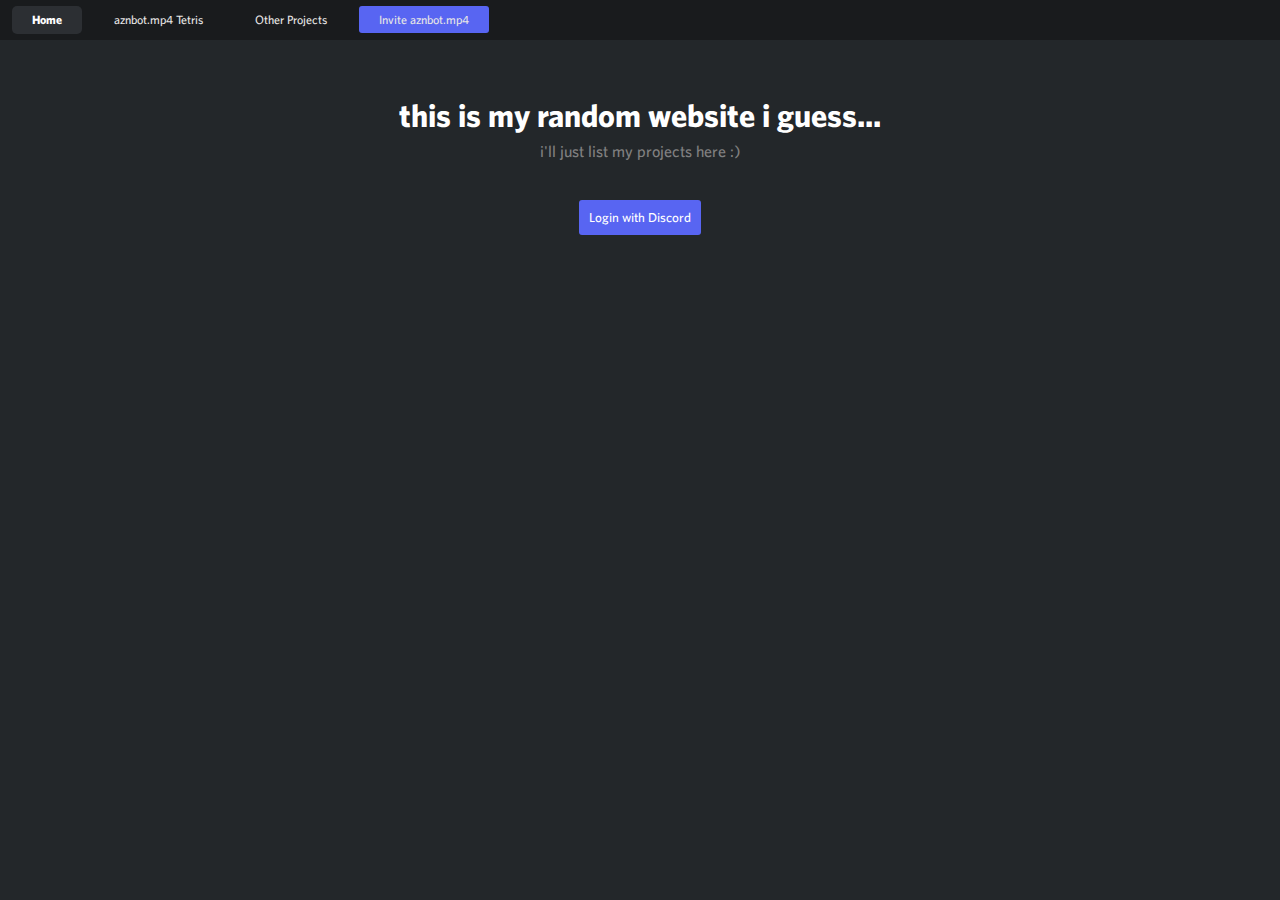
==== index.html @ a038ac08 "Update index.html" ====
<script src="https://code.jquery.com/jquery-3.5.0.js"></script>
<script src="js/functions.js"></script>
<script src="module/clipboard.js"></script>
<link rel="stylesheet" href="https://stackpath.bootstrapcdn.com/bootstrap/4.3.1/css/bootstrap.min.css" integrity="sha384-ggOyR0iXCbMQv3Xipma34MD+dH/1fQ784/j6cY/iJTQUOhcWr7x9JvoRxT2MZw1T" crossorigin="anonymous">
<link rel="stylesheet" href="https://cdnjs.cloudflare.com/ajax/libs/animate.css/4.0.0/animate.min.css">
<link rel="stylesheet" type="text/css" href="css/navbar.css"/>
<link rel="stylesheet" type="text/css" href="css/index.css"/>

<head>
    <meta name="viewport" content="width=device-width, initial-scale=1">
    <meta property="og:type" content="website">
    <meta property="og:title" content="aznsite.mp4"/>
    <meta property="og:description" content="aznbot.mp4 is a Discord bot... yeah that's all i can think of"/>
    <meta property="og:url" content="https://aznguy.com/"/>
    <meta property="og:image" content="https://aznguy.com/src/metaImage.png"/>
    <link rel=icon href=/favicon.ico>
    <title>aznsite.mp4</title>

    <script async src="https://pagead2.googlesyndication.com/pagead/js/adsbygoogle.js?client=ca-pub-1307365191490419"
     crossorigin="anonymous"></script>
     
</head>

<ul id="menu-bar">
    <li class="active"><a href="#">Home</a></li>
    <li>
        <a href="#" class="dropLabel">aznbot.mp4 Tetris</a>
        <ul>
            <section>Leaderboards</section>
            <li><a href="html/leaderboard.html">Normal Tetris</a></li>
            <li><a href="html/leaderboard.html?mode=sprint">Sprint</a></li>
            <li><a href="html/leaderboard.html?mode=combo">Combo Challenge</a></li>
            <li><a href="html/leaderboard.html?mode=tetris">Tetris Only</a></li>
            <li><a href="html/leaderboard.html?mode=t-spin">T-Spin Doubles Only</a></li>
            <section>Settings</section>
            <li><a href="html/customize.html">Customize</a></li>
        </ul>
    </li>
    <li>
        <a href="#" class="dropLabel">Other Projects</a>
        <ul>
            <li><a href="https://www.roblox.com/games/6795867689/">Tetroblox</a></li>
            <li><a href="html/DiscordTools/regional.html">Regional Indicator Generator</a></li>
            <li><a href="quickcopy">QuickCopy</a></li>
            <li><a href="schoolTeto">SchoolTeto</a></li>
            <li><a href="schoolPong">SchoolPong</a></li>
        </ul>
    </li>
    <li><a class="button" href="html/invite.html">Invite aznbot.mp4</a></li>
</ul>

<body style="background-color: rgb(35, 39, 42);">
    <h1><br></h1>
    <h2 class="animate__animated animate__zoomInDown" style="animation-duration:1.5s; color: white; text-align: center; font-family:WhitneyBold">
        this is my random website i guess...
    </h2>
    <h6 class="animate__animated animate__jackInTheBox" style="animation-delay:1s; animation-duration:1s; color: grey; text-align: center; font-family:Whitney">
        i'll just list my projects here :)
    </h6>

    <div class="container" id="loggedAs"></div>
    <div class="container" id="loginBtn"><a class="button" id="btnIN" href="https://discord.com/api/oauth2/authorize?client_id=622243899469201438&redirect_uri=https%3A%2F%2Faznbotmp4.herokuapp.com%2F&response_type=code&scope=identify">Login with Discord</a></div>
</body>

<script>
    var token = getParam('oauthT')
    if(token) setCookie('token', token, 7);

    if(getCookie('token')) { token = getCookie('token')
        fetch('https://discord.com/api/users/@me', {headers: {Authorization: `Bearer ${token}`}, method: 'GET'}).then(async response2 => {
            const jsonRes = await response2.json()
            if(jsonRes.message) {
                setCookie('token', '', 0)
            } else {
                var btn = $(`#btnIN`)
                btn.html('Log Out')
                btn.css({'background-color': '#ED4245'})
                btn.on('click', () => {setCookie('token', '', 0)})
                document.getElementById('btnIN').href = window.location.origin

                $(`#loggedAs`).html(`<img class="pfp" src="https://cdn.discordapp.com/avatars/${jsonRes.id}/${jsonRes.avatar}.png">Logged in as ${jsonRes.username}`)
            }
        })
    }
</script>
---- css/navbar.css ----
@font-face {
    font-family: Whitney;
    src: url("../fonts/Whitney.ttf") format("truetype");
}
@font-face {
    font-family: WhitneyBold;
    src: url("../fonts/Whitney-Bold.ttf") format("truetype");
}
#menu-bar {
    overflow-x:visible;
    font-family: Whitney !important;
    width: 100%;
    margin: 0px 0px 0px 0px;
    padding: 6px 6px 4px 6px;
    height: 40px;
    line-height: 100%;
    border-radius: 0px;
    -webkit-border-radius: 0px;
    -moz-border-radius: 0px;
    box-shadow: 0px 0px 0px #666666;
    -webkit-box-shadow: 0px 0px 0px #666666;
    -moz-box-shadow: 0px 0px 0px #666666;
    background: rgba(15, 15, 15, 0.5);
    border: solid 0px #6D6D6D;
    position: relative;
    z-index: 999;
}

#menu-bar section {
    color: #5865F2;
    text-align: center;
    font-family: WhitneyBold;
    padding: 10px 0px 10px 0px !important;
}

#menu-bar li {
    margin: 0px 0px 6px 0px;
    padding: 0px 6px 0px 6px;
    float: left;
    text-align: left;
    position: relative;
    list-style: none;
}

#menu-bar a {
    transition: all 0.15s ease-out;
    font-size: 12px;
    color: #E7E5E5;
    text-decoration: none;
    display: block;
    padding: 6px 20px 6px 20px;
    margin: 0;
    margin-bottom: 6px;
}

#menu-bar li ul li a {
    margin: 0;
}

#menu-bar .active a {
    font-family: WhitneyBold;
}

#menu-bar .active a,
#menu-bar li:hover a, .button:hover {
    border-radius: 5px;
    background: #2C2F33;
    color: #FFFFFF;
}

#menu-bar ul li:hover a,
#menu-bar li:hover li a {
    background: none;
    border: none;
    color: rgba(32, 32, 32, 0.5);
}

#menu-bar ul a:hover {
    background-color: #5865F2 !important;
    color: #FFFFFF !important;
    font-family: WhitneyBold;
    transform: scale(1.05);
}

#menu-bar li:hover>ul {
    transform: scaleY(1);
}

#menu-bar ul {
    transform-origin: top;
    transform: scaleY(0);
    transition: all 0.2s ease-out;
    background: rgba(31, 31, 31, 0.8);
    display: block;
    margin: 0;
    padding: 0;
    width: 125%;
    position: absolute;
    top: 100%;
    left: 0;
    border: solid 0px transparent;
}

#menu-bar ul li {
    float: none;
    margin: 0;
    padding: 0;
}

#menu-bar ul a {
    padding: 10px 0px 10px 15px;
    color: #F0F0F0 !important;
    font-size: 12px;
}

#menu-bar ul li:first-child>a {
    border-top-left-radius: 0px;
    -webkit-border-top-left-radius: 0px;
    -moz-border-radius-topleft: 0px;
    border-top-right-radius: 0px;
    -webkit-border-top-right-radius: 0px;
    -moz-border-radius-topright: 0px;
}

#menu-bar ul li:last-child>a {
    border-bottom-left-radius: 0px;
    -webkit-border-bottom-left-radius: 0px;
    -moz-border-radius-bottomleft: 0px;
    border-bottom-right-radius: 0px;
    -webkit-border-bottom-right-radius: 0px;
    -moz-border-radius-bottomright: 0px;
}

#menu-bar:after {
    content: ".";
    display: block;
    clear: both;
    visibility: hidden;
    line-height: 0;
    height: 0;
}

#menu-bar {
    display: inline-block;
}

html[xmlns] #menu-bar {
    display: block;
}

* html #menu-bar {
    height: 1%;
}
.button {
    background: #5865F2;
    border: none;
    padding: 10px 10px;
    line-height: 15px;
    color: #fff;
    font-family: Whitney;
    font-size: 13px;
    display: block;
    text-align: center;
    text-decoration: none;
    width: fit-content;
    border-radius: 3px;
    transition: all 0.2s ease-out;
}

.dropLabel:hover, section:hover{
    cursor: default;
}
---- css/index.css ----
.container {
    display: flex;
    width: 100%;
    padding: 10px 0;
    align-items: center;
    justify-content: center;
    font-family: Whitney;
    color: white;
}

.pfp {
    border-radius: 50%;
    height: 38px;
    display: inline;
    margin: 8px;
}
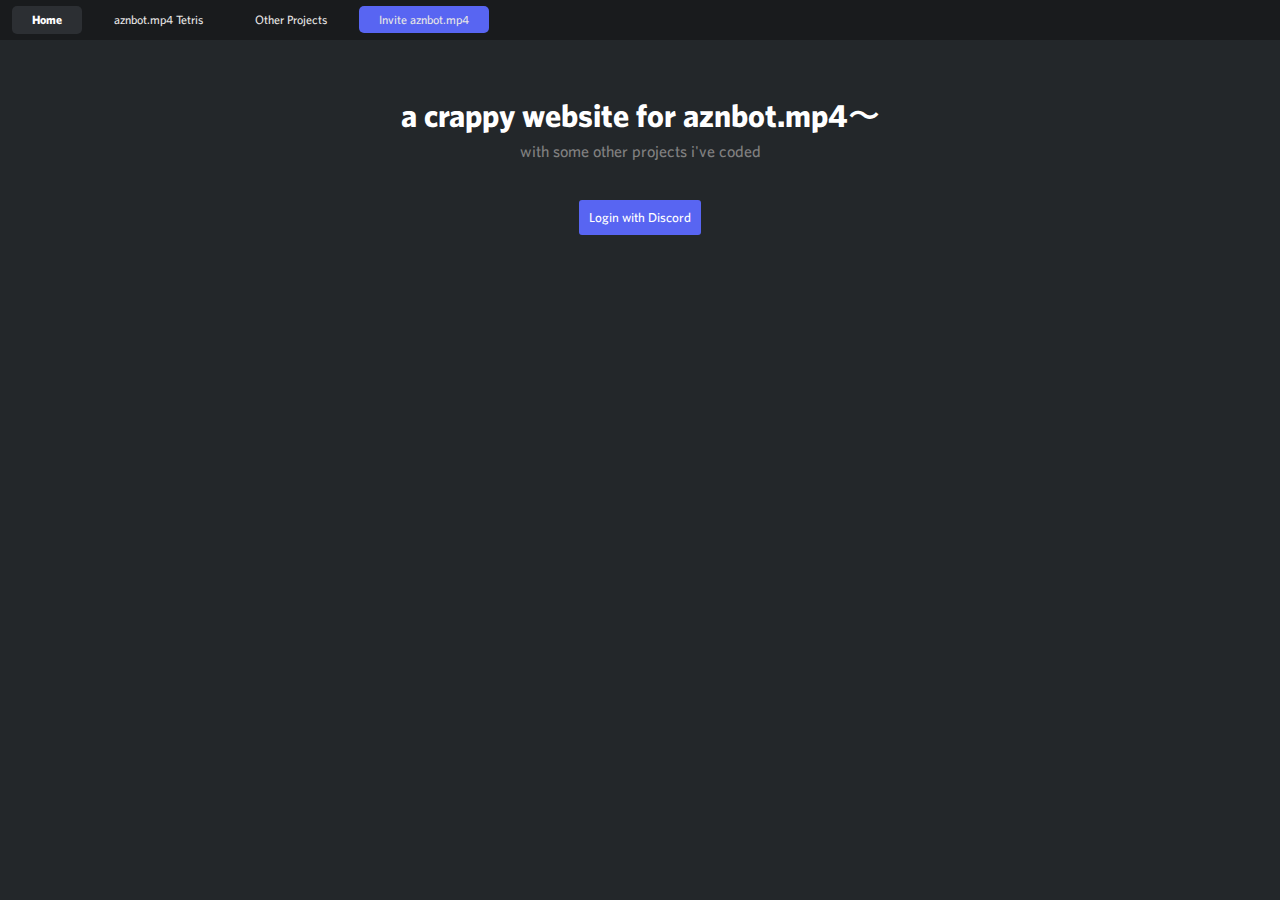
==== commit e5e726f5: "iop9etcertyiopuajscpvrdshiopmj" ====
--- a/index.html
+++ b/index.html
@@ -15,70 +15,41 @@
     <meta property="og:image" content="https://aznguy.com/src/metaImage.png"/>
     <link rel=icon href=/favicon.ico>
     <title>aznsite.mp4</title>
-
-    <script async src="https://pagead2.googlesyndication.com/pagead/js/adsbygoogle.js?client=ca-pub-1307365191490419"
-     crossorigin="anonymous"></script>
-     
 </head>
 
-<ul id="menu-bar">
-    <li class="active"><a href="#">Home</a></li>
-    <li>
-        <a href="#" class="dropLabel">aznbot.mp4 Tetris</a>
-        <ul>
-            <section>Leaderboards</section>
-            <li><a href="html/leaderboard.html">Normal Tetris</a></li>
-            <li><a href="html/leaderboard.html?mode=sprint">Sprint</a></li>
-            <li><a href="html/leaderboard.html?mode=combo">Combo Challenge</a></li>
-            <li><a href="html/leaderboard.html?mode=tetris">Tetris Only</a></li>
-            <li><a href="html/leaderboard.html?mode=t-spin">T-Spin Doubles Only</a></li>
-            <section>Settings</section>
-            <li><a href="html/customize.html">Customize</a></li>
-        </ul>
-    </li>
-    <li>
-        <a href="#" class="dropLabel">Other Projects</a>
-        <ul>
-            <li><a href="https://www.roblox.com/games/6795867689/">Tetroblox</a></li>
-            <li><a href="html/DiscordTools/regional.html">Regional Indicator Generator</a></li>
-            <li><a href="quickcopy">QuickCopy</a></li>
-            <li><a href="schoolTeto">SchoolTeto</a></li>
-            <li><a href="schoolPong">SchoolPong</a></li>
-        </ul>
-    </li>
-    <li><a class="button" href="html/invite.html">Invite aznbot.mp4</a></li>
-</ul>
+<div id="navbar"></div><script src="../../js/navbar.js"></script>
 
 <body style="background-color: rgb(35, 39, 42);">
     <h1><br></h1>
-    <h2 class="animate__animated animate__zoomInDown" style="animation-duration:1.5s; color: white; text-align: center; font-family:WhitneyBold">
-        this is my random website i guess...
+    <h2 class="animate__animated animate__lightSpeedInLeft" style="animation-duration:1s; color: white; text-align: center; font-family:WhitneyBold">
+        a crappy website for aznbot.mp4〜
     </h2>
-    <h6 class="animate__animated animate__jackInTheBox" style="animation-delay:1s; animation-duration:1s; color: grey; text-align: center; font-family:Whitney">
-        i'll just list my projects here :)
+    <h6 class="animate__animated animate__jackInTheBox" style="animation-delay:.8s; animation-duration:1s; color: grey; text-align: center; font-family:Whitney">
+        with some other projects i've coded
     </h6>
 
-    <div class="container" id="loggedAs"></div>
-    <div class="container" id="loginBtn"><a class="button" id="btnIN" href="https://discord.com/api/oauth2/authorize?client_id=622243899469201438&redirect_uri=https%3A%2F%2Faznbotmp4.herokuapp.com%2F&response_type=code&scope=identify">Login with Discord</a></div>
+    <div class="container animate__animated animate__fadeInUp" style="animation-delay:1s" id="loggedAs"></div>
+    <div class="container animate__animated animate__fadeInUp" style="animation-delay:1.3s" id="loginBtn"><a class="button" id="btnIN" title="Used to customize your aznbot.mp4 experience" href="https://discord.com/api/oauth2/authorize?client_id=622243899469201438&redirect_uri=https%3A%2F%2Faznbotmp4.herokuapp.com%2F&response_type=code&scope=identify">Login with Discord</a></div>
 </body>
 
 <script>
-    var token = getParam('oauthT')
-    if(token) setCookie('token', token, 7);
+    let token = getParam('oauthT')
+    if(token) LS.token = token
 
-    if(getCookie('token')) { token = getCookie('token')
+    if(LS.token) { token = LS.token
         fetch('https://discord.com/api/users/@me', {headers: {Authorization: `Bearer ${token}`}, method: 'GET'}).then(async response2 => {
             const jsonRes = await response2.json()
             if(jsonRes.message) {
-                setCookie('token', '', 0)
+                delete LS.token
             } else {
-                var btn = $(`#btnIN`)
+                let btn = $(`#btnIN`)
                 btn.html('Log Out')
                 btn.css({'background-color': '#ED4245'})
-                btn.on('click', () => {setCookie('token', '', 0)})
+                btn.prop('title','Log out (duh)')
+                btn.on('click', () => {delete LS.token})
                 document.getElementById('btnIN').href = window.location.origin
-
-                $(`#loggedAs`).html(`<img class="pfp" src="https://cdn.discordapp.com/avatars/${jsonRes.id}/${jsonRes.avatar}.png">Logged in as ${jsonRes.username}`)
+                console.log('Fetched user data:', jsonRes)
+                $(`#loggedAs`).html(`<img class="pfp" src="https://cdn.discordapp.com/avatars/${jsonRes.id}/${jsonRes.avatar}.${jsonRes.avatar.startsWith('a_')?'gif':'png'}">Logged in as &#x200B;<div style="font-family:WhitneyBold">${jsonRes.username}</div><div style="color:grey;">#${jsonRes.discriminator}</div>`)
             }
         })
     }
--- a/css/navbar.css
+++ b/css/navbar.css
@@ -5,6 +5,11 @@
 @font-face {
     font-family: WhitneyBold;
     src: url("../fonts/Whitney-Bold.ttf") format("truetype");
+}
+.PRELOOOOOAD{
+    animation-duration: 0s !important;
+    -webkit-animation-duration: 0s !important;
+    transition:background-color 0s, opacity 0s, color 0s, width 0s, height 0s, padding 0s, margin 0s !important;
 }
 #menu-bar {
     overflow-x:visible;
@@ -43,7 +48,9 @@
 }
 
 #menu-bar a {
-    transition: all 0.15s ease-out;
+    transition: background 0.15s, color 0.15s, transform 0.2s;
+    transition-timing-function: ease-out;
+    border-radius: 5px;
     font-size: 12px;
     color: #E7E5E5;
     text-decoration: none;
@@ -63,7 +70,6 @@
 
 #menu-bar .active a,
 #menu-bar li:hover a, .button:hover {
-    border-radius: 5px;
     background: #2C2F33;
     color: #FFFFFF;
 }
@@ -89,7 +95,7 @@
 #menu-bar ul {
     transform-origin: top;
     transform: scaleY(0);
-    transition: all 0.2s ease-out;
+    transition: transform .4s cubic-bezier(0,.6,.4,1);
     background: rgba(31, 31, 31, 0.8);
     display: block;
     margin: 0;
@@ -164,7 +170,7 @@
     text-decoration: none;
     width: fit-content;
     border-radius: 3px;
-    transition: all 0.2s ease-out;
+    transition: background 0.2s ease-out;
 }
 
 .dropLabel:hover, section:hover{
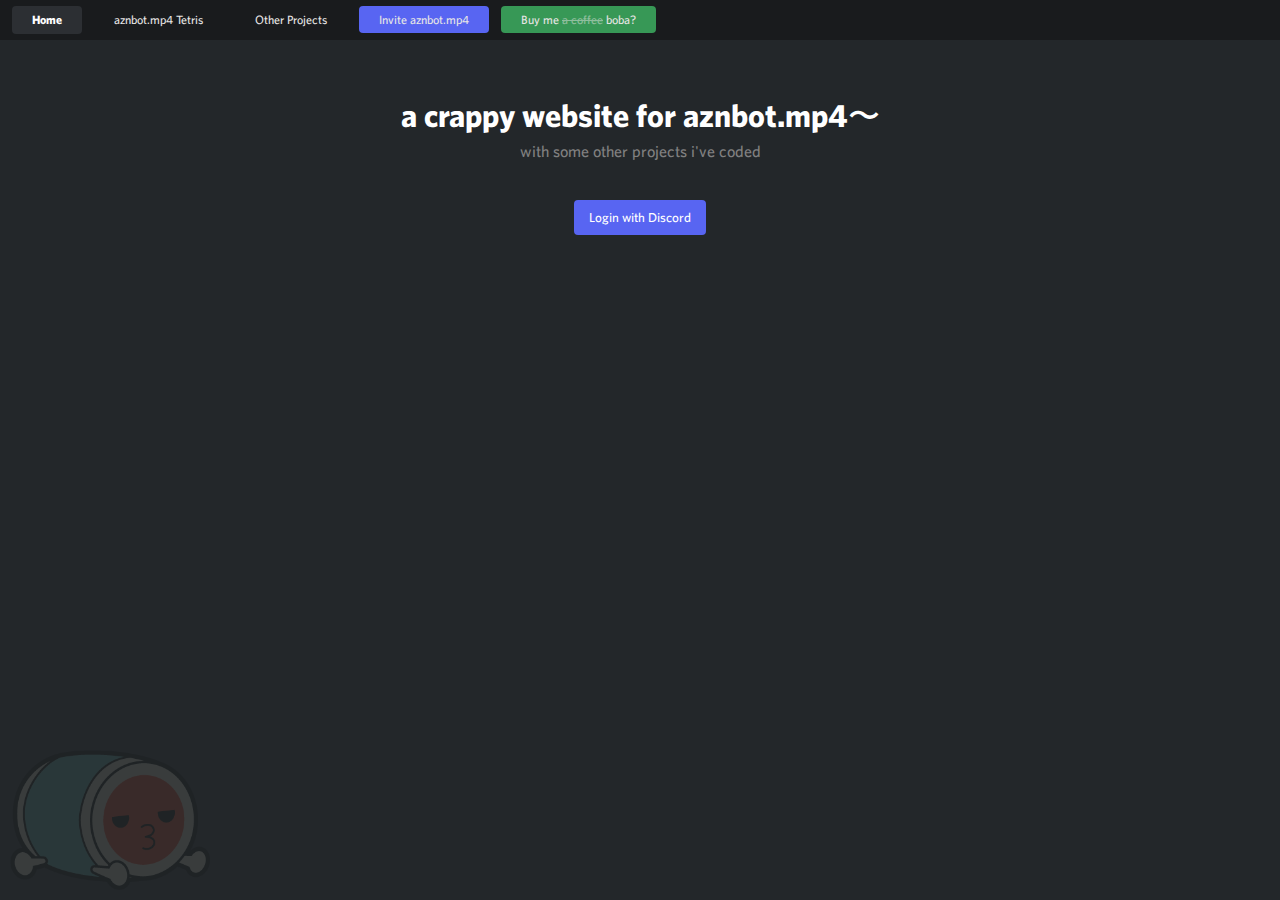
==== commit d2baea57: "donch" ====
--- a/index.html
+++ b/index.html
@@ -20,6 +20,7 @@
 <div id="navbar"></div><script src="../../js/navbar.js"></script>
 
 <body style="background-color: rgb(35, 39, 42);">
+    <img src="./src/don.png" alt="dadon" id="don">
     <h1><br></h1>
     <h2 class="animate__animated animate__lightSpeedInLeft" style="animation-duration:1s; color: white; text-align: center; font-family:WhitneyBold">
         a crappy website for aznbot.mp4〜
@@ -29,7 +30,7 @@
     </h6>
 
     <div class="container animate__animated animate__fadeInUp" style="animation-delay:1s" id="loggedAs"></div>
-    <div class="container animate__animated animate__fadeInUp" style="animation-delay:1.3s" id="loginBtn"><a class="button" id="btnIN" title="Used to customize your aznbot.mp4 experience" href="https://discord.com/api/oauth2/authorize?client_id=622243899469201438&redirect_uri=https%3A%2F%2Faznbotmp4.herokuapp.com%2F&response_type=code&scope=identify">Login with Discord</a></div>
+    <div class="container animate__animated animate__fadeInUp" style="animation-delay:1.3s" id="loginBtn"><a class="button" id="btnIN" title="Used to customize your aznbot.mp4 experience" href="https://discord.com/api/oauth2/authorize?client_id=622243899469201438&redirect_uri=http%3A%2F%2Fapi.aznguy.com%2F&response_type=code&scope=identify">Login with Discord</a></div>
 </body>
 
 <script>
--- a/css/navbar.css
+++ b/css/navbar.css
@@ -9,7 +9,7 @@
 .PRELOOOOOAD{
     animation-duration: 0s !important;
     -webkit-animation-duration: 0s !important;
-    transition:background-color 0s, opacity 0s, color 0s, width 0s, height 0s, padding 0s, margin 0s !important;
+    transition: all 0s, font-size 0s, background-color 0s, opacity 0s, color 0s, width 0s, height 0s, padding 0s, margin 0s !important;
 }
 #menu-bar {
     overflow-x:visible;
@@ -48,9 +48,9 @@
 }
 
 #menu-bar a {
-    transition: background 0.15s, color 0.15s, transform 0.2s;
+    transition: background 0.15s, color 0.15s, transform 0.2s, font-size .2s;
     transition-timing-function: ease-out;
-    border-radius: 5px;
+    border-radius: 4px;
     font-size: 12px;
     color: #E7E5E5;
     text-decoration: none;
@@ -58,6 +58,7 @@
     padding: 6px 20px 6px 20px;
     margin: 0;
     margin-bottom: 6px;
+    z-index: 0;
 }
 
 #menu-bar li ul li a {
@@ -69,13 +70,13 @@
 }
 
 #menu-bar .active a,
-#menu-bar li:hover a, .button:hover {
-    background: #2C2F33;
+.button:hover {
+    text-decoration: none;
+    background: #2C2F33 !important;
     color: #FFFFFF;
 }
 
-#menu-bar ul li:hover a,
-#menu-bar li:hover li a {
+#menu-bar ul li:hover a,#menu-bar li:hover li a {
     background: none;
     border: none;
     color: rgba(32, 32, 32, 0.5);
@@ -84,8 +85,8 @@
 #menu-bar ul a:hover {
     background-color: #5865F2 !important;
     color: #FFFFFF !important;
-    font-family: WhitneyBold;
     transform: scale(1.05);
+    font-size: 14px;
 }
 
 #menu-bar li:hover>ul {
@@ -95,7 +96,7 @@
 #menu-bar ul {
     transform-origin: top;
     transform: scaleY(0);
-    transition: transform .4s cubic-bezier(0,.6,.4,1);
+    transition: transform .3s cubic-bezier(0,.6,.4,1);
     background: rgba(31, 31, 31, 0.8);
     display: block;
     margin: 0;
@@ -160,7 +161,7 @@
 .button {
     background: #5865F2;
     border: none;
-    padding: 10px 10px;
+    padding: 10px 15px;
     line-height: 15px;
     color: #fff;
     font-family: Whitney;
@@ -169,7 +170,7 @@
     text-align: center;
     text-decoration: none;
     width: fit-content;
-    border-radius: 3px;
+    border-radius: 4px;
     transition: background 0.2s ease-out;
 }
 
--- a/css/index.css
+++ b/css/index.css
@@ -13,4 +13,12 @@
     height: 38px;
     display: inline;
     margin: 8px;
+}
+
+#don {
+    position: absolute;
+    left: 10px;
+    bottom: 10px;
+    width: 200px;
+    opacity: 10%;
 }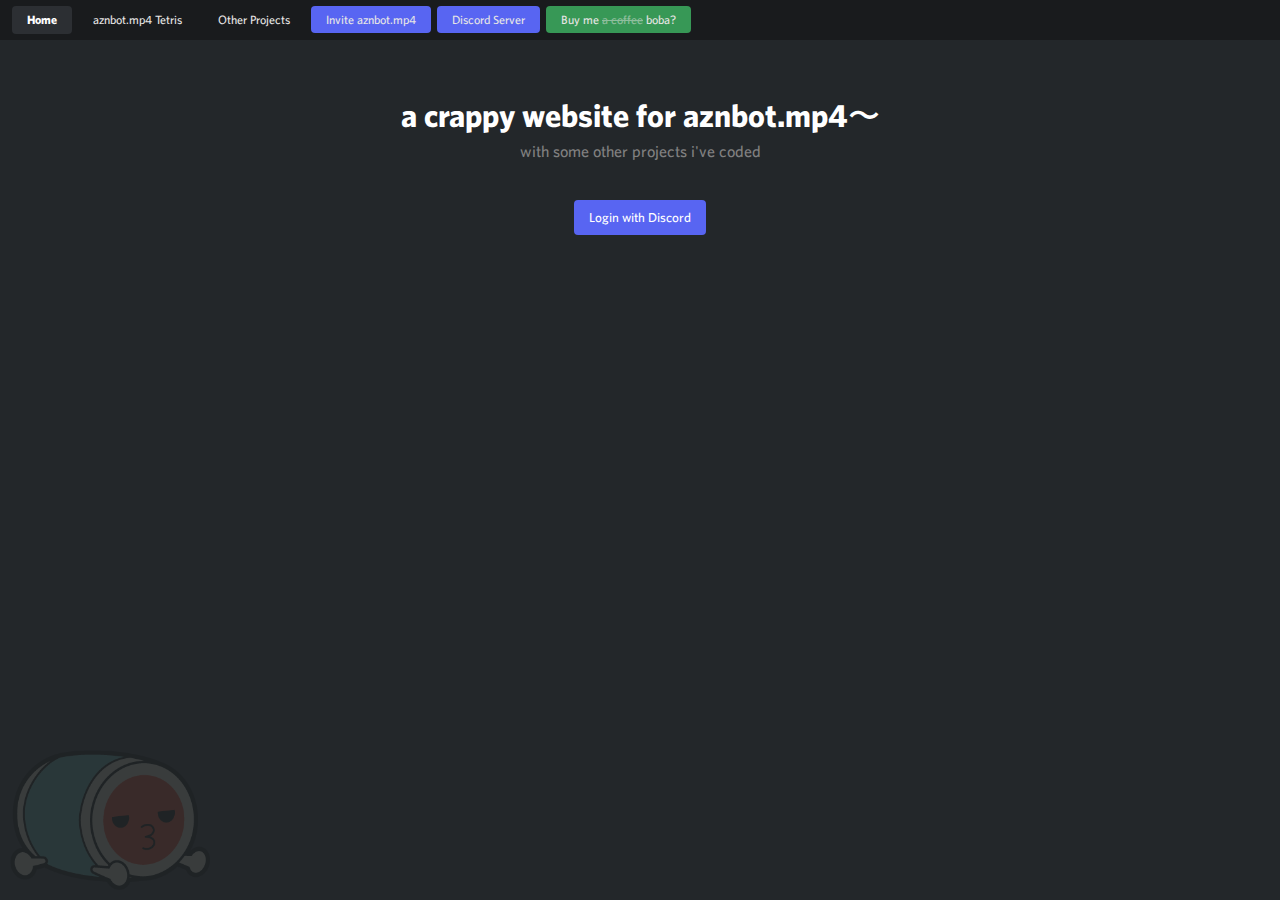
==== commit a6b715fa: "widgtte" ====
--- a/index.html
+++ b/index.html
@@ -21,6 +21,8 @@
 
 <body style="background-color: rgb(35, 39, 42);">
     <img src="./src/don.png" alt="dadon" id="don">
+    <iframe id="widget" src="https://discord.com/widget?id=943959084003123230&theme=dark" width="300" height="300" allowtransparency="true" frameborder="0" sandbox="allow-popups allow-popups-to-escape-sandbox allow-same-origin allow-scripts"></iframe>
+
     <h1><br></h1>
     <h2 class="animate__animated animate__lightSpeedInLeft" style="animation-duration:1s; color: white; text-align: center; font-family:WhitneyBold">
         a crappy website for aznbot.mp4〜
--- a/css/navbar.css
+++ b/css/navbar.css
@@ -9,7 +9,7 @@
 .PRELOOOOOAD{
     animation-duration: 0s !important;
     -webkit-animation-duration: 0s !important;
-    transition: all 0s, font-size 0s, background-color 0s, opacity 0s, color 0s, width 0s, height 0s, padding 0s, margin 0s !important;
+    transition: font-size 0s, background-color 0s, opacity 0s, color 0s, width 0s, height 0s, padding 0s, margin 0s !important;
 }
 #menu-bar {
     overflow-x:visible;
@@ -40,7 +40,7 @@
 
 #menu-bar li {
     margin: 0px 0px 6px 0px;
-    padding: 0px 6px 0px 6px;
+    padding: 0px 0px 0px 6px;
     float: left;
     text-align: left;
     position: relative;
@@ -55,7 +55,7 @@
     color: #E7E5E5;
     text-decoration: none;
     display: block;
-    padding: 6px 20px 6px 20px;
+    padding: 6px 15px 6px 15px;
     margin: 0;
     margin-bottom: 6px;
     z-index: 0;
--- a/css/index.css
+++ b/css/index.css
@@ -1,3 +1,7 @@
+body{
+    overflow-x: hidden;
+}
+
 .container {
     display: flex;
     width: 100%;
@@ -16,9 +20,15 @@
 }
 
 #don {
-    position: absolute;
+    position: fixed;
     left: 10px;
     bottom: 10px;
     width: 200px;
     opacity: 10%;
+}
+
+#widget {
+    position: fixed;
+    right: 10px;
+    bottom: 10px;
 }